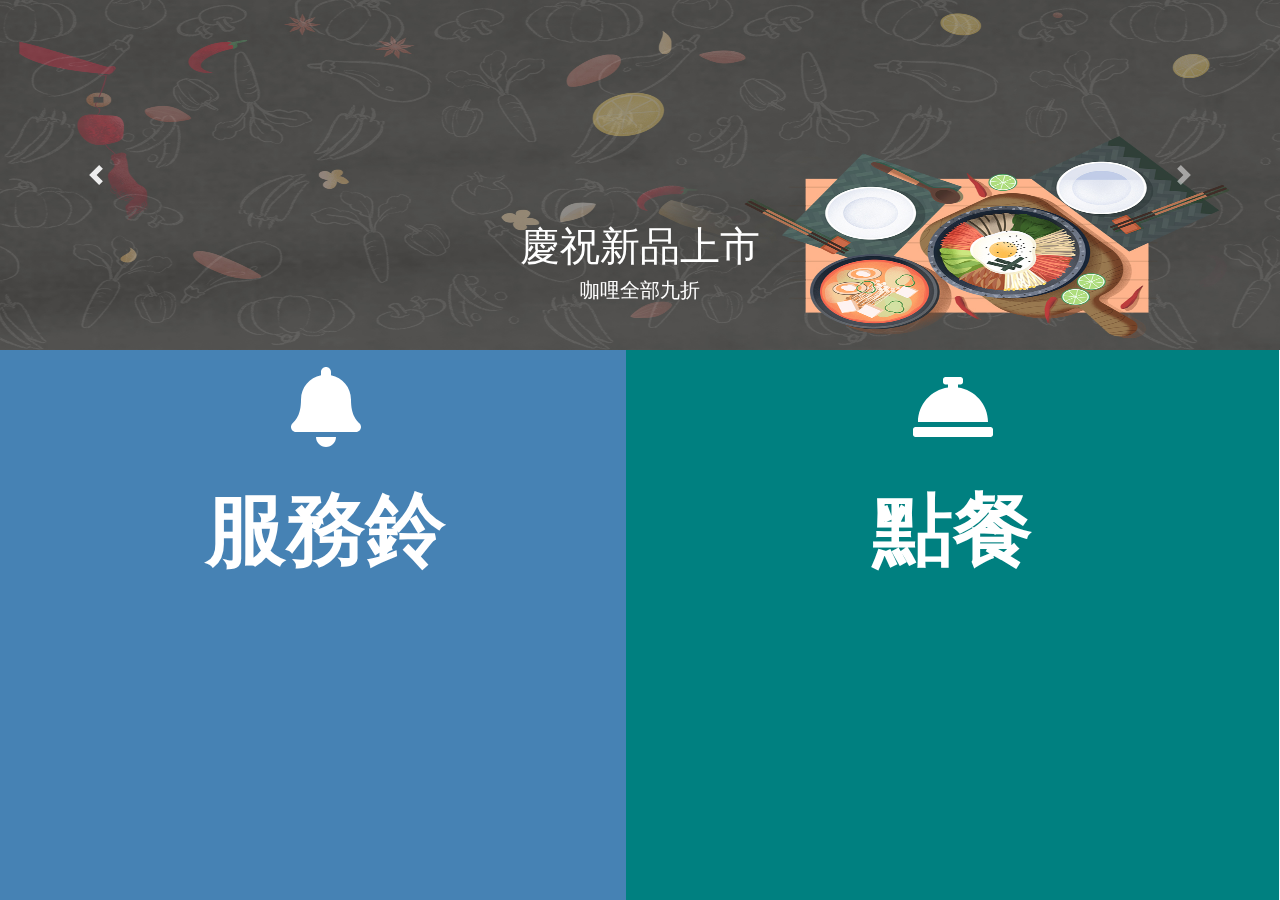
==== index.html @ 83282426 "init" ====
<!DOCTYPE html>
<html lang="en">

<head>
    <meta charset="UTF-8">
    <meta name="viewport" content="width=device-width, initial-scale=1.0">
    <title>點餐系統</title>

    <!-- Bootstrap CSS -->
    <link rel="stylesheet" href="css/bootstrap.min.css" type="text/css" media="all">
    <!-- 網路上的sidebar原始黨 -->
    <!-- <link rel="stylesheet" href="css/sidebar.css" type="text/css" media="all"> -->
    <!--- 客製化css都在這 -->
    <!-- <link rel="stylesheet" href="css/layout.css" type="text/css" media="all"> -->
    <link rel="stylesheet" href="css/index.css" type="text/css" media="all">
    <!-- <link rel="stylesheet" type="text/css" href="css/animate.min.css" /> -->
    <!-- Optional JavaScript -->
    <!-- jQuery first, then Popper.js, then Bootstrap JS -->
    <script src="js/jquery-1.11.1.min.js"></script>
    <script src="js/popper.min.js"></script>
    <script src="js/bootstrap.min.js"></script>
    <!-- <script src="https://kit.fontawesome.com/28b38896b0.js" crossorigin="anonymous"></script> -->
    <!-- fontawesome -->
    <script src="js/all.min.js"></script>
</head>

<body>
    <main role="main" class="flex-shrink-0">
        <div id="carouselExampleIndicators" class="carousel slide" data-ride="carousel">
            <div class="carousel-inner">
                <div class="carousel-item active">
                    <img class="d-block w-100" src="images/bg1.jpg" alt="">
                    <div class="carousel-caption d-none d-md-block">
                        <h1>慶祝新品上市</h1>
                        <h5>咖哩全部九折</h5>
                    </div>
                </div>
                <div class="carousel-item">
                    <img class="d-block w-100" src="images/bg4.jpg" alt="">
                    <div class="carousel-caption d-none d-md-block" style="color: #000;">
                        <h1>飲品全新上市中</h1>
                    </div>
                </div>
                <div class="carousel-item">
                    <img class="d-block w-100" src="images/bg3.jpg" alt="">
                    <div class="carousel-caption d-none d-md-block" style="color: #000;">
                        <h1>辣味咖哩</h1>
                        <h5>全新上市</h5>
                    </div>
                </div>
            </div>
            <a class="carousel-control-prev" href="#carouselExampleIndicators" role="button" data-slide="prev">
                <span class="carousel-control-prev-icon" aria-hidden="true"></span>
                <span class="sr-only">Previous</span>
              </a>
              <a class="carousel-control-next" href="#carouselExampleIndicators" role="button" data-slide="next">
                <span class="carousel-control-next-icon" aria-hidden="true"></span>
                <span class="sr-only">Next</span>
              </a>
        </div>
        <div class="row">
            <div class="col-md-6 col-sm-6">
                <div class="service">
                    <div class="service-font">
                        <i class="fa fa-bell"></i>
                        <p>服務鈴</p>
                    </div>
                </div>
            </div>
            <div class="col-md-6 col-sm-6">
                <div class="order" onclick="location.href='product3.html'">
                    <div class="order-font">
                        <i class="fa fa-concierge-bell"></i>
                        <p>點餐</p>
                    </div>
                </div>
            </div>
        </div>
    </main>
</body>

<!-- <div id="ooo" class="modal inmodal fade" tabindex="-1" role="dialog" aria-hidden="true" data-backdrop="static" data-keyboard="true"> -->
<div id="ooo" class="modal inmodal fade" tabindex="-1" role="dialog" aria-hidden="true" data-keyboard="true">
    <div class="modal-dialog modal-sm">
        <div class="modal-content">
            <div class="modal-header">
                <button type="button" class="close" data-dismiss="modal">
                    <span>&times;</span>
                </button>
                <div class="modal-title ">
                    <!-- 標題列 -->
                </div>
            </div>
            <div class="modal-body">
                已通知服務生
            </div>
            <!-- <div class="modal-footer">
                <button class="btn">OK</button>
                <button class="btn">Cancel</button>
            </div> -->
        </div>
    </div>
</div>

</html>
<script>
    $(function () {
        $('.service').click(function () {
            $("#ooo").modal('show');
        })
    })
</script>
---- css/sidebar.css ----
/*******************************************************************************
 *              bootstrap-rtl (version 4.0.0 beta2)
 *      Author: Morteza Ghalambor
 *  Created on: september 7,2016
 *     Project: bootstrap-rtl
 *   Copyright: GPL
 *******************************************************************************/
/*
 body {
    direction: rtl;
    text-align:right 
}

dd {
    margin-right: 0;
}

figure {
    margin: 0 0 1rem;
}

caption {
    text-align: right;
}

th {
    text-align: right;
}

.list-unstyled {
    padding-right: 0;
}

.list-inline {
    padding-right: 0;
}

.list-inline-item:not(:last-child) {
    margin-right: 0;
    margin-left: 5px;
}

.blockquote {
    border-left: none;
    border-right: 0.25rem solid #eceeef;
}

.blockquote-reverse {
    padding-left: 1rem;
    padding-right: 0;
    text-align: left;
    border-left: 0.25rem solid #eceeef;
    border-right: 0;
}

dl.row > dd + dt {
    clear: right;
}


.pull-0 {
    left: auto;
}

.pull-1 {
    left: 8.33333%;
}

.pull-2 {
    left: 16.66667%;
}

.pull-3 {
    left: 25%;
}

.pull-4 {
    left: 33.33333%;
}

.pull-5 {
    left: 41.66667%;
}

.pull-6 {
    left: 50%;
}

.pull-7 {
    left: 58.33333%;
}

.pull-8 {
    left: 66.66667%;
}

.pull-9 {
    left: 75%;
}

.pull-10 {
    left: 83.33333%;
}

.pull-11 {
    left: 91.66667%;
}

.pull-12 {
    left: 100%;
}

.push-0 {
    right: auto;
}

.push-1 {
    right: 8.33333%;
}

.push-2 {
    right: 16.66667%;
}

.push-3 {
    right: 25%;
}

.push-4 {
    right: 33.33333%;
}

.push-5 {
    right: 41.66667%;
}

.push-6 {
    right: 50%;
}

.push-7 {
    right: 58.33333%;
}

.push-8 {
    right: 66.66667%;
}

.push-9 {
    right: 75%;
}

.push-10 {
    right: 83.33333%;
}

.push-11 {
    right: 91.66667%;
}

.push-12 {
    right: 100%;
}

.offset-1 {
    margin-right: 8.33333%;
}

.offset-2 {
    margin-right: 16.66667%;
}

.offset-3 {
    margin-right: 25%;
}

.offset-4 {
    margin-right: 33.33333%;
}

.offset-5 {
    margin-right: 41.66667%;
}

.offset-6 {
    margin-right: 50%;
}

.offset-7 {
    margin-right: 58.33333%;
}

.offset-8 {
    margin-right: 66.66667%;
}

.offset-9 {
    margin-right: 75%;
}

.offset-10 {
    margin-right: 83.33333%;
}

.offset-11 {
    margin-right: 91.66667%;
}

@media (min-width: 544px) {

    .pull-sm-0 {
        left: auto;
    }

    .pull-sm-1 {
        left: 8.33333%;
    }

    .pull-sm-2 {
        left: 16.66667%;
    }

    .pull-sm-3 {
        left: 25%;
    }

    .pull-sm-4 {
        left: 33.33333%;
    }

    .pull-sm-5 {
        left: 41.66667%;
    }

    .pull-sm-6 {
        left: 50%;
    }

    .pull-sm-7 {
        left: 58.33333%;
    }

    .pull-sm-8 {
        left: 66.66667%;
    }

    .pull-sm-9 {
        left: 75%;
    }

    .pull-sm-10 {
        left: 83.33333%;
    }

    .pull-sm-11 {
        left: 91.66667%;
    }

    .pull-sm-12 {
        left: 100%;
    }

    .push-sm-0 {
        right: auto;
    }

    .push-sm-1 {
        right: 8.33333%;
    }

    .push-sm-2 {
        right: 16.66667%;
    }

    .push-sm-3 {
        right: 25%;
    }

    .push-sm-4 {
        right: 33.33333%;
    }

    .push-sm-5 {
        right: 41.66667%;
    }

    .push-sm-6 {
        right: 50%;
    }

    .push-sm-7 {
        right: 58.33333%;
    }

    .push-sm-8 {
        right: 66.66667%;
    }

    .push-sm-9 {
        right: 75%;
    }

    .push-sm-10 {
        right: 83.33333%;
    }

    .push-sm-11 {
        right: 91.66667%;
    }

    .push-sm-12 {
        right: 100%;
    }

    .offset-sm-0 {
        margin-right: 0%;
    }

    .offset-sm-1 {
        margin-right: 8.33333%;
    }

    .offset-sm-2 {
        margin-right: 16.66667%;
    }

    .offset-sm-3 {
        margin-right: 25%;
    }

    .offset-sm-4 {
        margin-right: 33.33333%;
    }

    .offset-sm-5 {
        margin-right: 41.66667%;
    }

    .offset-sm-6 {
        margin-right: 50%;
    }

    .offset-sm-7 {
        margin-right: 58.33333%;
    }

    .offset-sm-8 {
        margin-right: 66.66667%;
    }

    .offset-sm-9 {
        margin-right: 75%;
    }

    .offset-sm-10 {
        margin-right: 83.33333%;
    }

    .offset-sm-11 {
        margin-right: 91.66667%;
    }
}

@media (min-width: 768px) {

    .pull-md-0 {
        left: auto;
    }

    .pull-md-1 {
        left: 8.33333%;
    }

    .pull-md-2 {
        left: 16.66667%;
    }

    .pull-md-3 {
        left: 25%;
    }

    .pull-md-4 {
        left: 33.33333%;
    }

    .pull-md-5 {
        left: 41.66667%;
    }

    .pull-md-6 {
        left: 50%;
    }

    .pull-md-7 {
        left: 58.33333%;
    }

    .pull-md-8 {
        left: 66.66667%;
    }

    .pull-md-9 {
        left: 75%;
    }

    .pull-md-10 {
        left: 83.33333%;
    }

    .pull-md-11 {
        left: 91.66667%;
    }

    .pull-md-12 {
        left: 100%;
    }

    .push-md-0 {
        right: auto;
    }

    .push-md-1 {
        right: 8.33333%;
    }

    .push-md-2 {
        right: 16.66667%;
    }

    .push-md-3 {
        right: 25%;
    }

    .push-md-4 {
        right: 33.33333%;
    }

    .push-md-5 {
        right: 41.66667%;
    }

    .push-md-6 {
        right: 50%;
    }

    .push-md-7 {
        right: 58.33333%;
    }

    .push-md-8 {
        right: 66.66667%;
    }

    .push-md-9 {
        right: 75%;
    }

    .push-md-10 {
        right: 83.33333%;
    }

    .push-md-11 {
        right: 91.66667%;
    }

    .push-md-12 {
        right: 100%;
    }

    .offset-md-0 {
        margin-right: 0%;
    }

    .offset-md-1 {
        margin-right: 8.33333%;
    }

    .offset-md-2 {
        margin-right: 16.66667%;
    }

    .offset-md-3 {
        margin-right: 25%;
    }

    .offset-md-4 {
        margin-right: 33.33333%;
    }

    .offset-md-5 {
        margin-right: 41.66667%;
    }

    .offset-md-6 {
        margin-right: 50%;
    }

    .offset-md-7 {
        margin-right: 58.33333%;
    }

    .offset-md-8 {
        margin-right: 66.66667%;
    }

    .offset-md-9 {
        margin-right: 75%;
    }

    .offset-md-10 {
        margin-right: 83.33333%;
    }

    .offset-md-11 {
        margin-right: 91.66667%;
    }
}

@media (min-width: 992px) {

    .pull-lg-0 {
        left: auto;
    }

    .pull-lg-1 {
        left: 8.33333%;
    }

    .pull-lg-2 {
        left: 16.66667%;
    }

    .pull-lg-3 {
        left: 25%;
    }

    .pull-lg-4 {
        left: 33.33333%;
    }

    .pull-lg-5 {
        left: 41.66667%;
    }

    .pull-lg-6 {
        left: 50%;
    }

    .pull-lg-7 {
        left: 58.33333%;
    }

    .pull-lg-8 {
        left: 66.66667%;
    }

    .pull-lg-9 {
        left: 75%;
    }

    .pull-lg-10 {
        left: 83.33333%;
    }

    .pull-lg-11 {
        left: 91.66667%;
    }

    .pull-lg-12 {
        left: 100%;
    }

    .push-lg-0 {
        right: auto;
    }

    .push-lg-1 {
        right: 8.33333%;
    }

    .push-lg-2 {
        right: 16.66667%;
    }

    .push-lg-3 {
        right: 25%;
    }

    .push-lg-4 {
        right: 33.33333%;
    }

    .push-lg-5 {
        right: 41.66667%;
    }

    .push-lg-6 {
        right: 50%;
    }

    .push-lg-7 {
        right: 58.33333%;
    }

    .push-lg-8 {
        right: 66.66667%;
    }

    .push-lg-9 {
        right: 75%;
    }

    .push-lg-10 {
        right: 83.33333%;
    }

    .push-lg-11 {
        right: 91.66667%;
    }

    .push-lg-12 {
        right: 100%;
    }

    .offset-lg-0 {
        margin-right: 0%;
    }

    .offset-lg-1 {
        margin-right: 8.33333%;
    }

    .offset-lg-2 {
        margin-right: 16.66667%;
    }

    .offset-lg-3 {
        margin-right: 25%;
    }

    .offset-lg-4 {
        margin-right: 33.33333%;
    }

    .offset-lg-5 {
        margin-right: 41.66667%;
    }

    .offset-lg-6 {
        margin-right: 50%;
    }

    .offset-lg-7 {
        margin-right: 58.33333%;
    }

    .offset-lg-8 {
        margin-right: 66.66667%;
    }

    .offset-lg-9 {
        margin-right: 75%;
    }

    .offset-lg-10 {
        margin-right: 83.33333%;
    }

    .offset-lg-11 {
        margin-right: 91.66667%;
    }
}

@media (min-width: 1200px) {

    .pull-xl-0 {
        left: auto;
    }

    .pull-xl-1 {
        left: 8.33333%;
    }

    .pull-xl-2 {
        left: 16.66667%;
    }

    .pull-xl-3 {
        left: 25%;
    }

    .pull-xl-4 {
        left: 33.33333%;
    }

    .pull-xl-5 {
        left: 41.66667%;
    }

    .pull-xl-6 {
        left: 50%;
    }

    .pull-xl-7 {
        left: 58.33333%;
    }

    .pull-xl-8 {
        left: 66.66667%;
    }

    .pull-xl-9 {
        left: 75%;
    }

    .pull-xl-10 {
        left: 83.33333%;
    }

    .pull-xl-11 {
        left: 91.66667%;
    }

    .pull-xl-12 {
        left: 100%;
    }

    .push-xl-0 {
        right: auto;
    }

    .push-xl-1 {
        right: 8.33333%;
    }

    .push-xl-2 {
        right: 16.66667%;
    }

    .push-xl-3 {
        right: 25%;
    }

    .push-xl-4 {
        right: 33.33333%;
    }

    .push-xl-5 {
        right: 41.66667%;
    }

    .push-xl-6 {
        right: 50%;
    }

    .push-xl-7 {
        right: 58.33333%;
    }

    .push-xl-8 {
        right: 66.66667%;
    }

    .push-xl-9 {
        right: 75%;
    }

    .push-xl-10 {
        right: 83.33333%;
    }

    .push-xl-11 {
        right: 91.66667%;
    }

    .push-xl-12 {
        right: 100%;
    }

    .offset-xl-0 {
        margin-right: 0%;
    }

    .offset-xl-1 {
        margin-right: 8.33333%;
    }

    .offset-xl-2 {
        margin-right: 16.66667%;
    }

    .offset-xl-3 {
        margin-right: 25%;
    }

    .offset-xl-4 {
        margin-right: 33.33333%;
    }

    .offset-xl-5 {
        margin-right: 41.66667%;
    }

    .offset-xl-6 {
        margin-right: 50%;
    }

    .offset-xl-7 {
        margin-right: 58.33333%;
    }

    .offset-xl-8 {
        margin-right: 66.66667%;
    }

    .offset-xl-9 {
        margin-right: 75%;
    }

    .offset-xl-10 {
        margin-right: 83.33333%;
    }

    .offset-xl-11 {
        margin-right: 91.66667%;
    }
}

.form-check-label {
    padding-right: 1.25rem;
}

.form-check-input {
    margin-right: -1.25rem;
}

.form-check-inline {
    padding-right: 1.25rem;
}

    .form-check-inline + .form-check-inline {
        margin-right: .75rem;
    }

.form-control-feedback {
    margin-top: 0.25rem;
}

.form-control-success,
.form-control-warning,
.form-control-danger {
    padding-left: 2.25rem;
    background-position: center right 0.625rem;
}

.form-inline .form-check-label {
    padding-right: 0;
}

.dropdown-toggle::after {
    margin-right: 0.3em;
}

.dropdown-menu {
    right: 0;
    float: right;
    margin: 2px 0 0;
    text-align: right;
}

.dropdown-divider {
    margin: 0.5rem 0;
}



.btn-group .btn + .btn,
.btn-group .btn + .btn-group,
.btn-group .btn-group + .btn,
.btn-group .btn-group + .btn-group {
    margin-right: -1px;
}

.btn-toolbar {
    margin-right: -0.5rem;
}



    .btn-toolbar > .btn,
    .btn-toolbar > .btn-group,
    .btn-toolbar > .input-group {
        margin-right: 0.5rem;
    }

.btn-group > .btn:first-child {
    margin-right: 0;
}

.btn-group > .btn-group {
    float: right;
}

.btn + .dropdown-toggle-split::after {
    margin-right: 0;
}


.btn-group-vertical > .btn + .btn,
.btn-group-vertical > .btn + .btn-group,
.btn-group-vertical > .btn-group + .btn,
.btn-group-vertical > .btn-group + .btn-group {
    margin-right: 0;
}

.input-group .form-control {
    float: left;
}

.input-group-addon:not(:last-child) {
    border-right: 1px solid rgba(0,0,0,.15);
    border-left: 0;
}

.form-control + .input-group-addon:not(:first-child) {
    border-left-width: medium;
    border-right: 0;
}



.input-group-btn > .btn + .btn {
    margin-right: -1px;
}

.input-group-btn:not(:last-child) > .btn,
.input-group-btn:not(:last-child) > .btn-group {
    margin-left: -1px;
}

.input-group-btn:not(:first-child) > .btn,
.input-group-btn:not(:first-child) > .btn-group {
    margin-right: -1px;
}

.custom-control {
    padding-right: 1.5rem;
}

    .custom-control + .custom-control {
        margin-right: 1rem;
    }

.custom-control-indicator {
    right: 0;
}

.custom-controls-stacked .custom-control + .custom-control {
    margin-right: 0;
}

.custom-select {
    padding-left: 0.75rem \9;
}

.nav {
    padding-right: 0;
}



    .nav-tabs .nav-item + .nav-item {
        margin-right: 0.2rem;
    }



    .nav-pills .nav-item + .nav-item {
        margin-right: 0.2rem;
    }

.nav-stacked .nav-item + .nav-item {
    margin-right: 0;
}







.navbar-nav .nav-link + .nav-link {
    margin-right: 1rem;
}

.navbar-nav .nav-item + .nav-item {
    margin-right: 1rem;
}

@media (max-width: 543px) {
    .navbar-toggleable .navbar-nav .nav-item {
        margin-right: 0;
    }
}

@media (max-width: 767px) {
    .navbar-toggleable-sm .navbar-nav .nav-item {
        margin-right: 0;
    }
}

@media (max-width: 991px) {
    .navbar-toggleable-md .navbar-nav .nav-item {
        margin-right: 0;
    }
}

.card-link + .card-link {
    margin-right: 1.25rem;
}

.card-blockquote {
    border-right: 0;
}

.breadcrumb-item {
    float: right;
}

.pagination {
    padding-right: 0;
}

.page-item:first-child .page-link {
    margin-right: 0;
}

.page-link {

    margin-right: -1px;
}

.alert-dismissible {
    padding-left: 2rem;
}

    .alert-dismissible .close {
        left: -1rem;
    }

.media-list {
    padding-right: 0;
}

.list-group {
    padding-right: 0;
}

.embed-responsive .embed-responsive-item,
.embed-responsive iframe,
.embed-responsive embed,
.embed-responsive object,
.embed-responsive video {
    right: 0;
}

.close {
    float: left;
}

.tooltip {
    text-align: right;
}

    .tooltip.tooltip-top .tooltip-arrow,
    .tooltip.bs-tether-element-attached-bottom .tooltip-arrow {
        right: 50%;
        margin-right: -5px;
    }

    .tooltip.tooltip-bottom .tooltip-arrow,
    .tooltip.bs-tether-element-attached-top .tooltip-arrow {
        right: 50%;
        margin-right: -5px;
    }

.popover {
    right: 0;
    text-align: right;
}

    .popover.popover-top .popover-arrow,
    .popover.bs-tether-element-attached-bottom .popover-arrow {
        right: 50%;
        margin-right: -11px;
    }

        .popover.popover-top .popover-arrow::after,
        .popover.bs-tether-element-attached-bottom .popover-arrow::after {
            margin-right: -10px;
        }

    .popover.popover-bottom .popover-arrow,
    .popover.bs-tether-element-attached-top .popover-arrow {
        right: 50%;
        margin-right: -11px;
    }

        .popover.popover-bottom .popover-arrow::after,
        .popover.bs-tether-element-attached-top .popover-arrow::after {
            margin-right: -10px;
        }

@media all and (transform-3d), (-webkit-transform-3d) {
    .carousel-inner > .carousel-item.next,
    .carousel-inner > .carousel-item.active.right {
        right: 0;
    }

    .carousel-inner > .carousel-item.prev,
    .carousel-inner > .carousel-item.active.left {
        right: 0;
    }

        .carousel-inner > .carousel-item.next.left,
        .carousel-inner > .carousel-item.prev.right,
        .carousel-inner > .carousel-item.active {
            right: 0;
        }
}

.carousel-inner > .active {
    right: 0;
}

.carousel-inner > .next {
    right: 100%;
}

.carousel-inner > .prev {
    right: -100%;
}

    .carousel-inner > .next.left,
    .carousel-inner > .prev.right {
        right: 0;
    }

.carousel-inner > .active.left {
    right: -100%;
}

.carousel-inner > .active.right {
    right: 100%;
}



.carousel-control .icon-prev {
    right: 50%;
    margin-right: -10px;
}

.carousel-control .icon-next {
    left: 50%;
    margin-left: -10px;
}

.carousel-indicators {
    right: 50%;
    padding-right: 0;
    margin-right: -30%;
}

.carousel-caption {
    left: 15%;
    right: 15%;
    z-index: 10;
}

@media (min-width: 544px) {
    .carousel-control .icon-prev {
        margin-right: -15px;
    }

    .carousel-control .icon-next {
        margin-left: -15px;
    }

    .carousel-caption {
        left: 20%;
        right: 20%;
    }
}

*/

/*!
 * Start Bootstrap - Simple Sidebar (https://startbootstrap.com/template-overviews/simple-sidebar)
 * Copyright 2013-2017 Start Bootstrap
 * Licensed under MIT (https://github.com/BlackrockDigital/startbootstrap-simple-sidebar/blob/master/LICENSE)
 */

body {
  overflow-x: hidden;
}

#wrapper {
  padding-left: 0;
  -webkit-transition: all 0.5s ease;
  -moz-transition: all 0.5s ease;
  -o-transition: all 0.5s ease;
  transition: all 0.5s ease;
}

#wrapper.toggled {
  padding-right: 250px;
}

#sidebar-wrapper {
  z-index: 1000;
  position: fixed;
  right: 250px;
  width: 0;
  height: 100%;
  margin-right: -250px;
  overflow-y: auto;
  background: #000;
  -webkit-transition: all 0.5s ease;
  -moz-transition: all 0.5s ease;
  -o-transition: all 0.5s ease;
  transition: all 0.5s ease;
}

#wrapper.toggled #sidebar-wrapper {
  width: 250px;
}

#page-content-wrapper {
  width: 100%;
  position: absolute;
  padding: 15px;
}

#wrapper.toggled #page-content-wrapper {
  position: absolute;
  margin-right: 0px;
}


/* Sidebar Styles */

.sidebar-nav {
  position: absolute;
  top: 0;
  width: 250px;
  margin: 0;
  padding: 0;
  list-style: none;
}

.sidebar-nav li {
  text-indent: 20px;
  line-height: 40px;
}

.sidebar-nav li a {
  display: block;
  text-decoration: none;
  color: #999999;
}

.sidebar-nav li a:hover {
  text-decoration: none;
  color: #fff;
  background: rgba(255, 255, 255, 0.2);
}

.sidebar-nav li a:active, .sidebar-nav li a:focus {
  text-decoration: none;
}

.sidebar-nav>.sidebar-brand {
  height: 65px;
  font-size: 18px;
  line-height: 60px;
}

.sidebar-nav>.sidebar-brand a {
  color: #999999;
}

.sidebar-nav>.sidebar-brand a:hover {
  color: #fff;
  background: none;
}

@media(min-width:768px) {
  #wrapper {
    padding-left: 0;
  }
  #wrapper.toggled {
    padding-right: 250px;
  }
  #sidebar-wrapper {
    width: 0;
  }
  #wrapper.toggled #sidebar-wrapper {
    width: 250px;
  }
  #page-content-wrapper {
    padding: 20px;
    position: relative;
  }
  #wrapper.toggled #page-content-wrapper {
    position: relative;
    margin-right: 0;
  }
}
---- css/layout.css ----
/* Custom page CSS
-------------------------------------------------- */
body{
    background-color: #F0F8FF;
}
@import url(https://fonts.googleapis.com/earlyaccess/cwtexyen.css);
main > .container {
    /* padding: 60px 15px 0; */
    padding: 60px 60px 0px 0px;
}

.col-sm-3 {
    margin-bottom: 10px;
}

a:link{text-decoration:none; }  /* 指正常的未被访问过的链接*/

a:visited{text-decoration:none; }/*指已经访问过的链接*/

a:hover{text-decoration:none;}/*指鼠标在链接*/}

a:active{text-decoration:none;}/* 指正在点的链接*/ 

/* .card img{
    height: 350px;
} */
/********* side bar *******/
#sidebar-wrapper {
    background-color: #e9ecef;
    margin-top: 55px;
}
.top-content{
    height: 80%;
    overflow-y: scroll;
}
.top-content .cart-content img {
    height: 50px;
    width: 50px;
    margin: 0 10px;
}
.top-content .cart-content{
    text-indent: 10px;
    display: inline-flex;
}

.top-content .desk-number{
    text-align: center;
    font-size: 1.5rem;
    color: #3d3d3d;
    margin-bottom: 5%;
}
.bottom-content{
    height: 10%;
}
.bottom-content .bottom-sidebar-nav{
    list-style: none;
}

.bottom-sidebar-nav li a {
    display: block;
    text-decoration: none;
    color: #999999;
}

.bottom-sidebar-nav #confirm-order-btn{
    border: 1px solid #e5e5e5;
    display: inline-block;
    padding: 10px 40px;
    color: #fff;
    /* font-weight: 600; */
    font-size: 1.5em;
    background-color: #e68686;
    border-radius: 55px;
    transition: all 0.3s;
}

/********* product.html *********/
.product-grid{
    font-family: 'Poppins', sans-serif;
    text-align: center;
    border-radius: 5px;
    overflow: hidden;
    position: relative;
    z-index: 1;
    transition: all 0.3s ease 0s;
    /********* 新增 **********/
    /* border: 1px solid #888; */
    margin-top: 10px;
    background-color: #fff;
}
/* .product-grid:hover{ box-shadow: 0 0 10px rgba(0,0,0,0.2); } */
/* .product-grid .product-image{ 
    position: relative; 
} */
.product-grid .product-image{ 
    position: relative; 
    /* width: 50%;
    float: left;
    padding: 25px; */
}
.product-grid .product-image a{ display: block; }
.product-grid .product-image img{
    margin-top: 20px;
    width: 80%;
    height: 150px;
}
.product-grid .pic-1{
    opacity: 1;
    transition: all 0.5s ease-out 0s;
}
/* .product-grid:hover .pic-1{ opacity: 0; } */
/* .product-grid .pic-2{
    position: absolute;
    top: 0;
    left: 0;
    opacity: 0;
    transition: all 0.5s ease-out 0s;
} */
/* .product-grid:hover .pic-2{ opacity: 1; } */
.product-grid .social{
    width: 180px;
    padding: 0;
    margin: 0 auto;
    list-style: none;
    position: absolute;
    right: 0;
    left: 0;
    top: 50%;
    transform: translateY(-50%);
    transition: all 0.3s ease 0s;
}
.product-grid .social li{
    display: inline-block;
    opacity: 0;
    transition: all 0.7s;
}
.product-grid .social li:nth-child(1){ transition-delay: 0.15s; }
.product-grid .social li:nth-child(2){ transition-delay: 0.30s; }
.product-grid .social li:nth-child(3){ transition-delay: 0.45s; }
.product-grid:hover .social li { opacity: 1; }
.product-grid .social li a{
    color: #222;
    background: #fff;
    font-size: 17px;
    line-height: 36px;
    width: 40px;
    height: 36px;
    border-radius: 2px;
    margin: 0 5px;
    display: block;
    transition: all 0.3s ease 0s;
}
.product-grid .social li a:hover{
    color: #fff;
    background: #16a085;
}
.product-grid .social li a:before,
.product-grid .social li a:after{
    content: attr(data-tip);
    color: #fff;
    background-color: #000;
    font-size: 12px;
    line-height: 20px;
    border-radius:3px;
    padding: 0 5px;
    white-space: nowrap;
    opacity: 0;
    transform:translateX(-50%);
    position: absolute;
    left: 50%;
    top: -30px;
}
.product-grid .social li a:after{
    content: '';
    height: 15px;
    width: 15px;
    border-radius: 0;
    transform:translateX(-50%) rotate(45deg);
    top: -22px;
    z-index: -1;
}
.product-grid .social li a:hover:before,
.product-grid .social li a:hover:after{
    opacity: 1;
}
.product-grid .product-new-label,
.product-grid .product-discount-label{
    color: #fff;
    background-color: #16a085;
    font-size: 13px;
    font-weight: 800;
    text-transform: uppercase;
    line-height: 45px;
    height: 45px;
    width: 45px;
    border-radius: 50%;
    position: absolute;
    left: 10px;
    top: 15px;
    transition:all 0.3s;
}
.product-grid .product-discount-label{
    left:auto;
    right: 10px;
    background-color: #d7292a;
}
.product-grid:hover .product-new-label{ opacity: 0; }
/* .product-grid .product-content{ 
    padding: 25px; 
} */
.product-grid .product-content{ 
    padding: 25px; 
    /* width: 50%;
    float: right; */
}
.product-grid .title{
    font-size: 20px;
    font-weight: bolder;
    text-transform: capitalize;
    margin: 0 0 7px;
    transition: all 0.3s ease 0s;
}
.product-grid .detail{
    text-align: left;
    height: 90px;
}
.product-grid .title a{ color: #222; }
.product-grid .title a:hover{ color: #16a085; }
.product-grid .price{
    color: #16a085;
    font-size: 17px;
    font-weight: bold;
    /* margin:0 2px 15px 0; */
    margin:10px 2px 10px 0;
    display: block;
}
.product-grid .price span{
    color: #909090;
    font-size: 13px;
    font-weight: 400;
    letter-spacing: 0;
    text-decoration: line-through;
    text-align: left;
    vertical-align: middle;
    display: inline-block;
}
.product-grid .add-to-cart {
    border: 1px solid #e5e5e5;
    display:inline-block;
    padding: 10px 20px;
    color: #888;
    font-weight: 600;
    font-size: 14px;
    border-radius:4px;
    transition: all 0.3s;
}
/* .product-grid:hover .add-to-cart{
    border: 1px solid transparent;
    background:#16a085;
    color:#fff;
}
.product-grid .add-to-cart:hover {
    background-color: #505050;
    box-shadow: 0 0 10px rgba(0,0,0,0.5);
} */
/* product detail */
.product-large-image img{
    width: 100%;
    max-height: 380px;
    margin-top: 2%;
}
.product-name{
    /* margin-top: 5%; */
    border-bottom: 1px solid;
    font-size: 1.3em;
    font-weight: bolder;
}
.product-name .price{
    color: #16a085;
}
.pd-add-to-cart{
    cursor: pointer;
    float: right;
    border: 1px solid #e5e5e5;
    display: inline-block;
    padding: 10px 20px;
    color: #fff;
    /* font-weight: 600; */
    font-size: 1em;
    background-color: #e68686;
    border-radius: 55px;
    transition: all 0.3s;
}
.grey-btn{
    border: 1px solid #e5e5e5;
    display: inline-block;
    padding: 10px 20px;
    color: #fff;
    /* font-weight: 600; */
    font-size: 1em;
    background-color: #adb5bd;
    border-radius: 55px;
    transition: all 0.3s;
    text-decoration: none;
}
.cart-action{
    float: right;
    margin-top: 5%;
}
.cart-number{
    display: inline-block;
    margin-left: -3%;
    margin-top: 4%; 
}
.cart-number input{
    width: 35px;
    height: 35px;
    text-align: center;
    border: 1px solid #333;
}
/* cart */
.number-spinner{
    display: inline-block;
    vertical-align: middle;
    cursor: pointer;
}

#view-cart{
    cursor: pointer;
    position: relative;
}
.box_1 .shopping-cart{
    background-color: #1d2124;
    border: 0;
    color: #fff;
    
}

.box_1 #cart-number{
    display: none;
    font-size: 0.8rem;
    position: absolute;
    top: 12px;
    right: -7px;
    min-width: 8px;
    height: 20px;
    line-height: 18px;
    /* margin-top: -11px; */
    padding: 0 5px;
    font-weight: normal;
    color: white;
    text-align: center;
    text-shadow: 0 1px rgba(0, 0, 0, 0.2);
    background: #e23442;
    border: 1px solid #ce2330;
    border-radius: 20px;
    background-image: -webkit-linear-gradient(top, #e8616c, #dd202f);
    background-image: -moz-linear-gradient(top, #e8616c, #dd202f);
    background-image: -o-linear-gradient(top, #e8616c, #dd202f);
    background-image: linear-gradient(to bottom, #e8616c, #dd202f);
    -webkit-box-shadow: inset 0 0 1px 1px rgba(255, 255, 255, 0.1), 0 1px rgba(0, 0, 0, 0.12);
    box-shadow: inset 0 0 1px 1px rgba(255, 255, 255, 0.1), 0 1px rgba(0, 0, 0, 0.12);
}
/* carousel slide */
.carousel {
    top: 55px;
}
/* rwd */
@media only screen and (max-width:990px){
    .product-grid{ margin-bottom: 30px; cursor: pointer;}
    .product-grid .product-content{ 
        padding: 25px; 
        width: 100%;
        float: none;
    } 
    .product-grid .product-image{ 
        position: relative; 
        width: 100%;
        float: none;
    }
    .product-grid .detail{
        height: auto;
    }
}

@media (min-width: 768px){
    .col-md-6 {
        -ms-flex: 0 0 40%;
        flex: 0 0 40%;
        max-width: 40%;
    }
}
/***** sidebar ****/

@media only screen and (max-height:600px){
    .top-content{
        height: 75%;
    }
}
@media (min-height:1024px){
    .top-content {
        height: 85%;
    }
}

@media (min-height:1336px){
    .top-content {
        height: 65%;
    }
}

@media (max-width: 768px){
    #wrapper.toggled #sidebar-wrapper {
        width: 200px;
    }

    .bottom-sidebar-nav #confirm-order-btn {
        font-size: 1rem;
    }
}

@media (max-width: 767px){
    main > .container {
        padding: 60px 15px;
    }
    #wrapper{
        display: none;
    }
}
---- css/index.css ----
/* Custom page CSS
-------------------------------------------------- */
body{
    background-color: #F0F8FF;
}
.carousel-item img {
    height: 350px;
}

.service{
    cursor: pointer;
    width: 51%;
    height: 100%;
    background-color: steelblue;
    text-align: center;
    color: #fff;
    font-weight: bolder;
    position: fixed;
    vertical-align: middle;
    overflow-y: hidden;
}

.order{
    cursor: pointer;
    width: 51%;
    height: 100%;
    background-color: teal;
    text-align: center;
    color: #fff;
    font-weight: bolder;
    position: fixed;
    right: 1px;
    overflow: hidden;
    
}

.service-font{
    font-size: 5em;
    height: 100%;
    vertical-align: middle;
}

.order-font{
    font-size: 5em;
    height: 100%;
    vertical-align: middle;
}
    
/*****  rwd ******/
@media (max-width: 1024px){
    .service-font{
        font-size: 4em;
        /* margin-top: 5%; */
    }
    
    .order-font{
        font-size: 4em;
        /* margin-top: 5%; */
    }
}

@media (height: 768px){
    .service-font{
        margin-top: 20%;
    }
    .order-font{
        margin-top: 20%;
    }
}

@media screen and (min-height:1024px) and (max-height: 1366px){
    .service-font{
        margin-top: 50%;
    }
    .order-font{
        margin-top: 50%;
    }
}
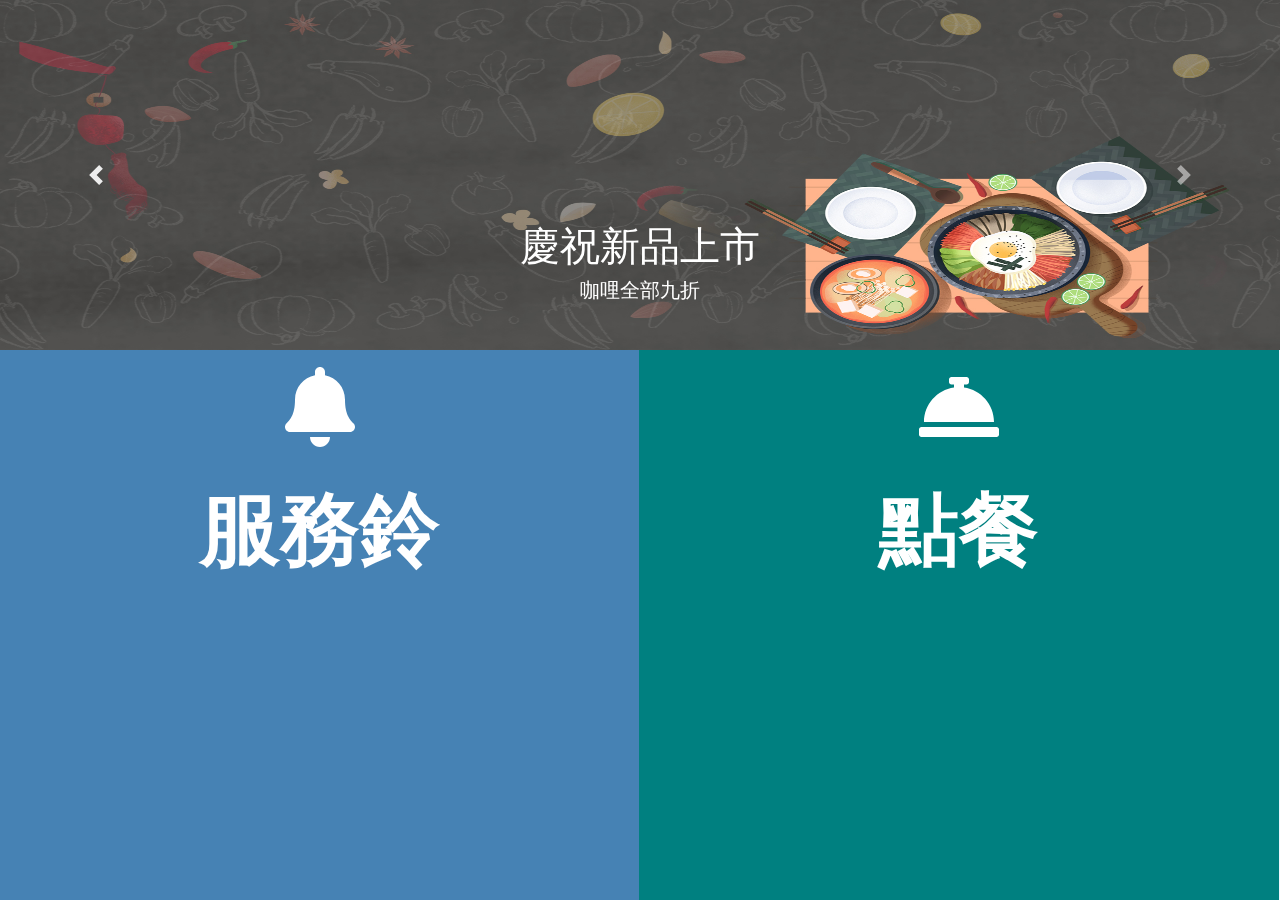
==== commit 906a96a7: "20200515.v1" ====
--- a/index.html
+++ b/index.html
@@ -25,6 +25,10 @@
 </head>
 
 <body>
+    <!-- loading -->
+    <div class="load-bg">
+        <div id="loader"></div>
+    </div>
     <main role="main" class="flex-shrink-0">
         <div id="carouselExampleIndicators" class="carousel slide" data-ride="carousel">
             <div class="carousel-inner">
@@ -52,11 +56,11 @@
             <a class="carousel-control-prev" href="#carouselExampleIndicators" role="button" data-slide="prev">
                 <span class="carousel-control-prev-icon" aria-hidden="true"></span>
                 <span class="sr-only">Previous</span>
-              </a>
-              <a class="carousel-control-next" href="#carouselExampleIndicators" role="button" data-slide="next">
+            </a>
+            <a class="carousel-control-next" href="#carouselExampleIndicators" role="button" data-slide="next">
                 <span class="carousel-control-next-icon" aria-hidden="true"></span>
                 <span class="sr-only">Next</span>
-              </a>
+            </a>
         </div>
         <div class="row">
             <div class="col-md-6 col-sm-6">
@@ -105,6 +109,11 @@
 </html>
 <script>
     $(function () {
+        // show loading mask
+        $('.order').click(function () {
+            $('.load-bg').show();
+        })
+        // shoh popup
         $('.service').click(function () {
             $("#ooo").modal('show');
         })
--- a/css/layout.css
+++ b/css/layout.css
@@ -17,7 +17,7 @@
 
 a:visited{text-decoration:none; }/*指已经访问过的链接*/
 
-a:hover{text-decoration:none;}/*指鼠标在链接*/}
+a:hover{text-decoration:none;}/*指鼠标在链接*/
 
 a:active{text-decoration:none;}/* 指正在点的链接*/ 
 
@@ -290,6 +290,7 @@
     background-color: #e68686;
     border-radius: 55px;
     transition: all 0.3s;
+    margin-top: 2%;
 }
 .grey-btn{
     border: 1px solid #e5e5e5;
@@ -309,7 +310,7 @@
 }
 .cart-number{
     display: inline-block;
-    margin-left: -3%;
+    margin-left: -15%;
     margin-top: 4%; 
 }
 .cart-number input{
@@ -361,6 +362,45 @@
     -webkit-box-shadow: inset 0 0 1px 1px rgba(255, 255, 255, 0.1), 0 1px rgba(0, 0, 0, 0.12);
     box-shadow: inset 0 0 1px 1px rgba(255, 255, 255, 0.1), 0 1px rgba(0, 0, 0, 0.12);
 }
+
+/* loading popup */
+/* Center the loader */
+#loader {
+    position: absolute;
+    left: 50%;
+    top: 50%;
+    z-index: 9999;
+    width: 150px;
+    height: 150px;
+    margin: -75px 0 0 -75px;
+    border: 16px solid #f3f3f3;
+    border-radius: 50%;
+    border-top: 16px solid #3498db;
+    width: 120px;
+    height: 120px;
+    -webkit-animation: spin 2s linear infinite;
+    animation: spin 2s linear infinite;
+  }
+  
+  @-webkit-keyframes spin {
+    0% { -webkit-transform: rotate(0deg); }
+    100% { -webkit-transform: rotate(360deg); }
+  }
+  
+  @keyframes spin {
+    0% { transform: rotate(0deg); }
+    100% { transform: rotate(360deg); }
+  }
+
+  .load-bg{
+    background-color:#000;
+    opacity:0.5;
+    width: 100%;
+    height: 100%;
+    z-index: 9998;
+    position: fixed;
+    display: none;
+  }
 /* carousel slide */
 .carousel {
     top: 55px;
--- a/css/index.css
+++ b/css/index.css
@@ -9,7 +9,7 @@
 
 .service{
     cursor: pointer;
-    width: 51%;
+    width: 50%;
     height: 100%;
     background-color: steelblue;
     text-align: center;
@@ -22,7 +22,7 @@
 
 .order{
     cursor: pointer;
-    width: 51%;
+    width: 50%;
     height: 100%;
     background-color: teal;
     text-align: center;
@@ -31,7 +31,7 @@
     position: fixed;
     right: 1px;
     overflow: hidden;
-    
+
 }
 
 .service-font{
@@ -45,14 +45,14 @@
     height: 100%;
     vertical-align: middle;
 }
-    
+
 /*****  rwd ******/
 @media (max-width: 1024px){
     .service-font{
         font-size: 4em;
         /* margin-top: 5%; */
     }
-    
+
     .order-font{
         font-size: 4em;
         /* margin-top: 5%; */
@@ -76,3 +76,42 @@
         margin-top: 50%;
     }
 }
+
+/* loading popup */
+/* Center the loader */
+#loader {
+    position: absolute;
+    left: 50%;
+    top: 50%;
+    z-index: 9999;
+    width: 150px;
+    height: 150px;
+    margin: -75px 0 0 -75px;
+    border: 16px solid #f3f3f3;
+    border-radius: 50%;
+    border-top: 16px solid #3498db;
+    width: 120px;
+    height: 120px;
+    -webkit-animation: spin 2s linear infinite;
+    animation: spin 2s linear infinite;
+  }
+  
+  @-webkit-keyframes spin {
+    0% { -webkit-transform: rotate(0deg); }
+    100% { -webkit-transform: rotate(360deg); }
+  }
+  
+  @keyframes spin {
+    0% { transform: rotate(0deg); }
+    100% { transform: rotate(360deg); }
+  }
+
+  .load-bg{
+    background-color:#000;
+    opacity:0.5;
+    width: 100%;
+    height: 100%;
+    z-index: 9998;
+    position: fixed;
+    display: none;
+  }
